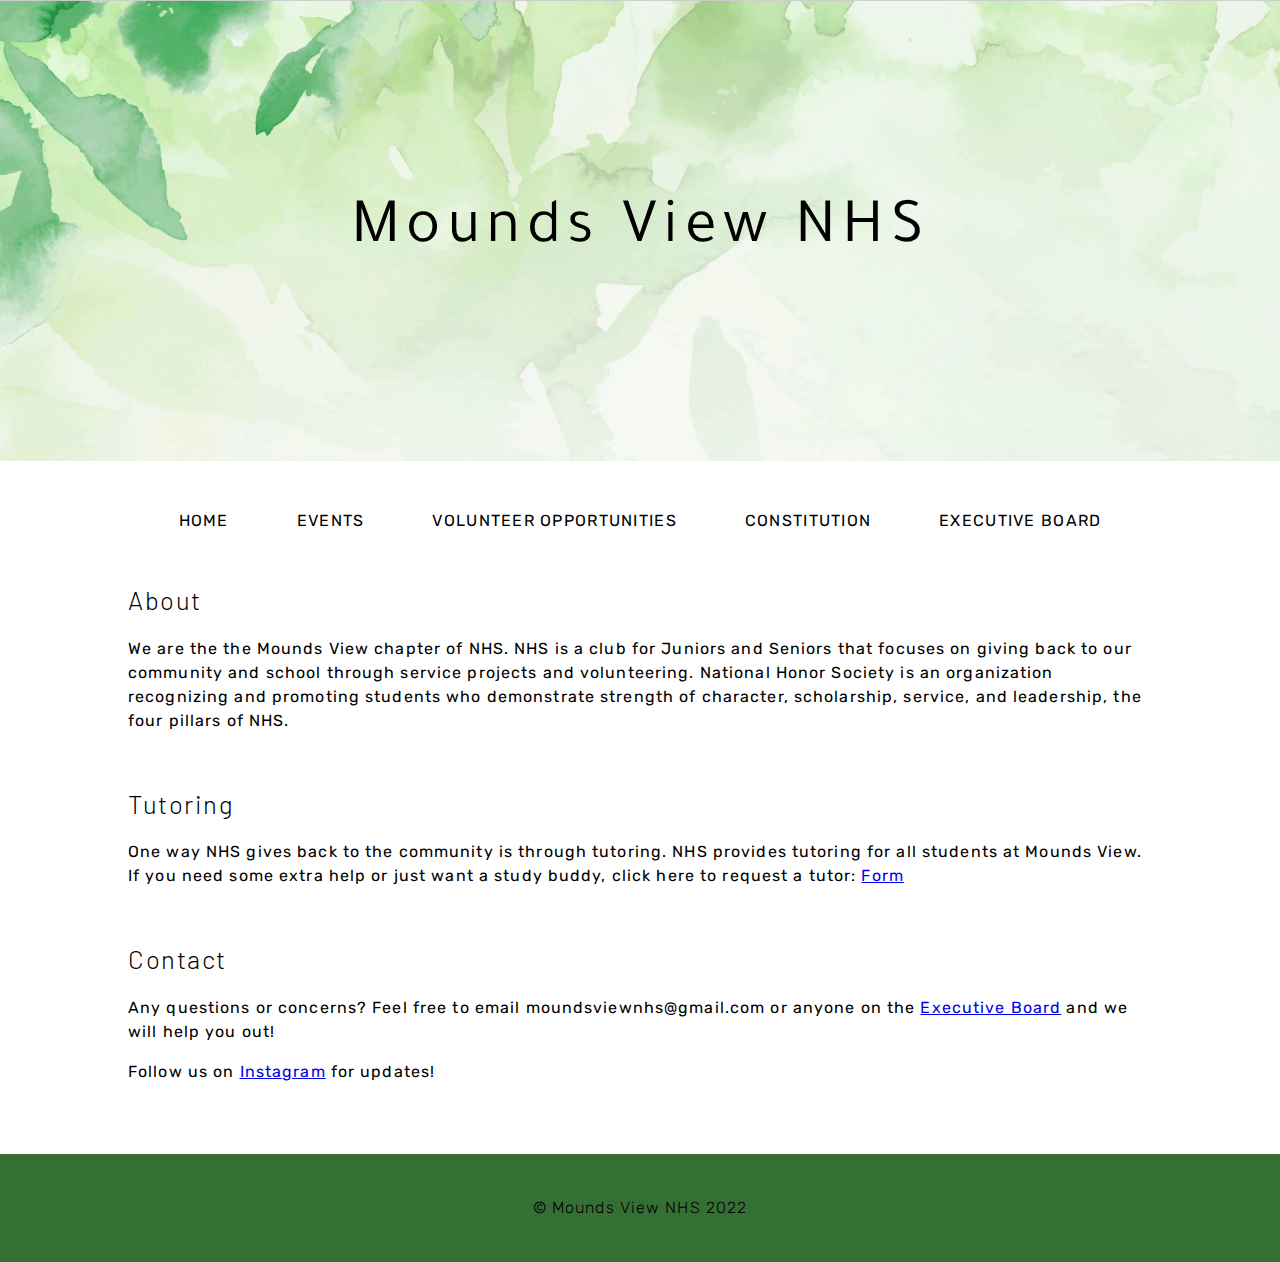
==== index.html @ a5d64d7a "tutor link" ====
<!DOCTYPE html>
<html>

<head>
  <meta charset="utf-8">
  <meta name="viewport" content="width=device-width">
   <title>Mounds View NHS</title>
  <link rel="preconnect" href="https://fonts.googleapis.com">
  <link rel="preconnect" href="https://fonts.gstatic.com" crossorigin>
  <link href="https://fonts.googleapis.com/css2?family=Baskervville&family=Maven+Pro:wght@500&display=swap"
    rel="stylesheet">
  <link href="https://fonts.googleapis.com/css2?family=Aboreto&display=swap" rel="stylesheet">
  <link href="https://fonts.googleapis.com/css2?family=Rubik:wght@300&display=swap" rel="stylesheet">
  <link href="https://fonts.googleapis.com/css2?family=Barlow&display=swap" rel="stylesheet">
  <link href="https://fonts.googleapis.com/css2?family=Oswald&display=swap" rel="stylesheet">
  <link href="https://fonts.googleapis.com/css2?family=Tajawal:wght@700;900&display=swap" rel="stylesheet">
  <link href="style.css" rel="stylesheet" type="text/css" />
</head>

<header>
  <div class="container">
    <img id="green" src="assets/nhsgreen.png" alt="green watercolor background" style="width:100%;">
    <div class="header">Mounds View NHS</div>
  </div>
</header>

 <nav>
  <ul>
    <li>
      <a href="index.html">HOME</a>
    </li>
    <li>
      <a href="events.html">EVENTS</a>
    </li>
    <li>
      <a href="vol.html">VOLUNTEER OPPORTUNITIES</a>
    </li>
    <li>
      <a href="const.html">CONSTITUTION</a>
    </li>
    <li>
      <a href="exec.html">EXECUTIVE BOARD</a>
    </li>
  </ul>
</nav>
  
<body>
  <h2>About</h2>
  <p>We are the the Mounds View chapter of NHS. NHS is a club for Juniors and Seniors that focuses on giving back to our community and school through service projects and volunteering. National Honor Society is an organization recognizing and promoting students who demonstrate strength of character, scholarship, service, and leadership, the four pillars of NHS.</p>

  <br>

  <h2>Tutoring</h2>
  <p>One way NHS gives back to the community is through tutoring. NHS provides tutoring for all students at Mounds View. If you need some extra help or just want a study buddy, click here to request a tutor: <a "target_blank" href="https://docs.google.com/forms/d/e/1FAIpQLSeL3W54-fE2BE8fTR8FERftIXO9i6QLTL2D0IW_nLnqtmi7Ow/viewform">Form</a></p>

  <br>

  <h2>Contact</h2>
  <p>Any questions or concerns? Feel free to email moundsviewnhs@gmail.com or anyone on the <a href="/executiveboard.html">Executive Board</a> and we will help you out!</p>
  
  <p>Follow us on <a target="_blank" href="https://www.instagram.com/moundsview_nhs/">Instagram</a> for updates!</p>
  
  <script src="script.js"></script>

</body>

  <br>
  <br>
  <br>
  
<footer>
  <p class="footerText">© Mounds View NHS 2022</p>
</footer>


</html>
---- style.css ----
html , body{
  height: 100%;
  width: 100%;
  margin: 0;
  padding: 0;
}

.container {
  position: relative;
  text-align: center;
  color: black;
  max-width: 100%;
  max-height: 10%;
  background-color: white;
}

.header {
  position: absolute;
  top: 50%;
  left: 50%;
  transform: translate(-50%, -50%);
  text-align: center;
  padding-top:7%;
  padding-bottom:7%;
  font-family: 'Tajawal', sans-serif;
  font-size: 4em;
  letter-spacing: .1em;
  background-repeat: no-repeat;
  background-size: cover;
}

#green{
  filter: grayscale(50%) blur(2px) contrast(80%) hue-rotate(120 deg);  
}

nav{
  text-align: center;
}

ul {
  padding: 1%;
  list-style-type: none;
  overflow: hidden;
}

li {
  display: inline-flex;
  justify-content: center;
}

li a {
  color: black;
  text-decoration: none;  
  padding: 1em 2em 1em 2em;
  font-size: 1em;
  line-height: 1.5em;
  text-align: center;
  font-family: 'Rubik', sans-serif;
  letter-spacing: .08em;
  border-bottom: 1px solid transparent;
  transition: all ease-in-out .7s;
}

li a:hover{
  color: #346f34;
  border-color: #346f34;
}

h2{
  font-family: 'Barlow', sans-serif;
  font-size: 1.6em;
  font-weight: 300;
  letter-spacing: .06em;
  margin-left: 10%;
  margin-right:10%;
}

p{
  font-family: 'Rubik', sans-serif;
  font-size: 1em;
  line-height: 1.5em;
  letter-spacing: .07em;
  margin-left: 10%;
  margin-right: 10%;
}

#news{
  display: block;
  width: 50%;
  height: 100%;
  margin-left: auto;
  margin-right: auto;
}

.constFrame {
  width: 100vw;
  height: 100vh;
  display: flex;
  align-items: center;
  justify-content: center;

}

.const{
  border: 1px solid #346f34;
  width: 50vw;
  height: 100vh;
  display: flex;
  align-self: center;
}

.vTable {
  margin: 2% 15% 10% 15%;
  border-collapse: collapse;
}

tr td {
  border: 1px solid black;
}

td {
  padding: 5px;
  font-family: 'Rubik', sans-serif;
  font-size: 1em;
  line-height: 1.5em;
  letter-spacing: .07em;
}

th {
  padding-bottom: 10px;
  font-family: 'Rubik', sans-serif;
  font-size: 1em;
  line-height: 1.5em;
  letter-spacing: .07em;
}

/* ian's crazy exec board shit */

.executiveboardPositions {
  font-size: 1.8em;
    position: static;
    display: flex;
    justify-content: space-evenly;
    text-align: center;
    margin: 0 10vw 10vh 10vw;
    line-height: 5vh;
}

.people {
    display: flex;
    justify-content: center;
    padding: 5vh 0 5vh 0;
    width: 20vw;
    text-align: center;
}

.contactEmail {
    display: flex;
    justify-content: center;
    padding: 0 0 15vh 0;
    width: 20vw;
    text-align: center;
    text-decoration: underline;
}

.envelopeButton {
    display: none;
}

.fa.fa-envelope {
    color: black;
    font-size: 2vh;
    width: 0px;
    height: 0px;
    display: none;
}

.flexcontainerExecBoard {
    display: flex;
    justify-content: space-evenly;
    margin: 0 5vw 0 5vw;
}

.mobileEmailContainer {
    display: none;
}

.executiveboardPictures {
    display: flex;
    max-width: 100%;
    justify-content: space-evenly;
    width: 20vw;
    height: 20vw;
    padding: 0 0vw 0 0vw;
    border-radius: 100%;
    object-fit: cover;
}

/* end of ian's crazy exec board shit */

footer {
  background-color: #346f34;
  text-align: center;
  padding: 3vh 0 3vh 0;
  font-weight: 300;
  height: 6vh;
  display: flex;
  align-items: center;
  justify-content: center;
}

.footerText {
  display: flex;
}
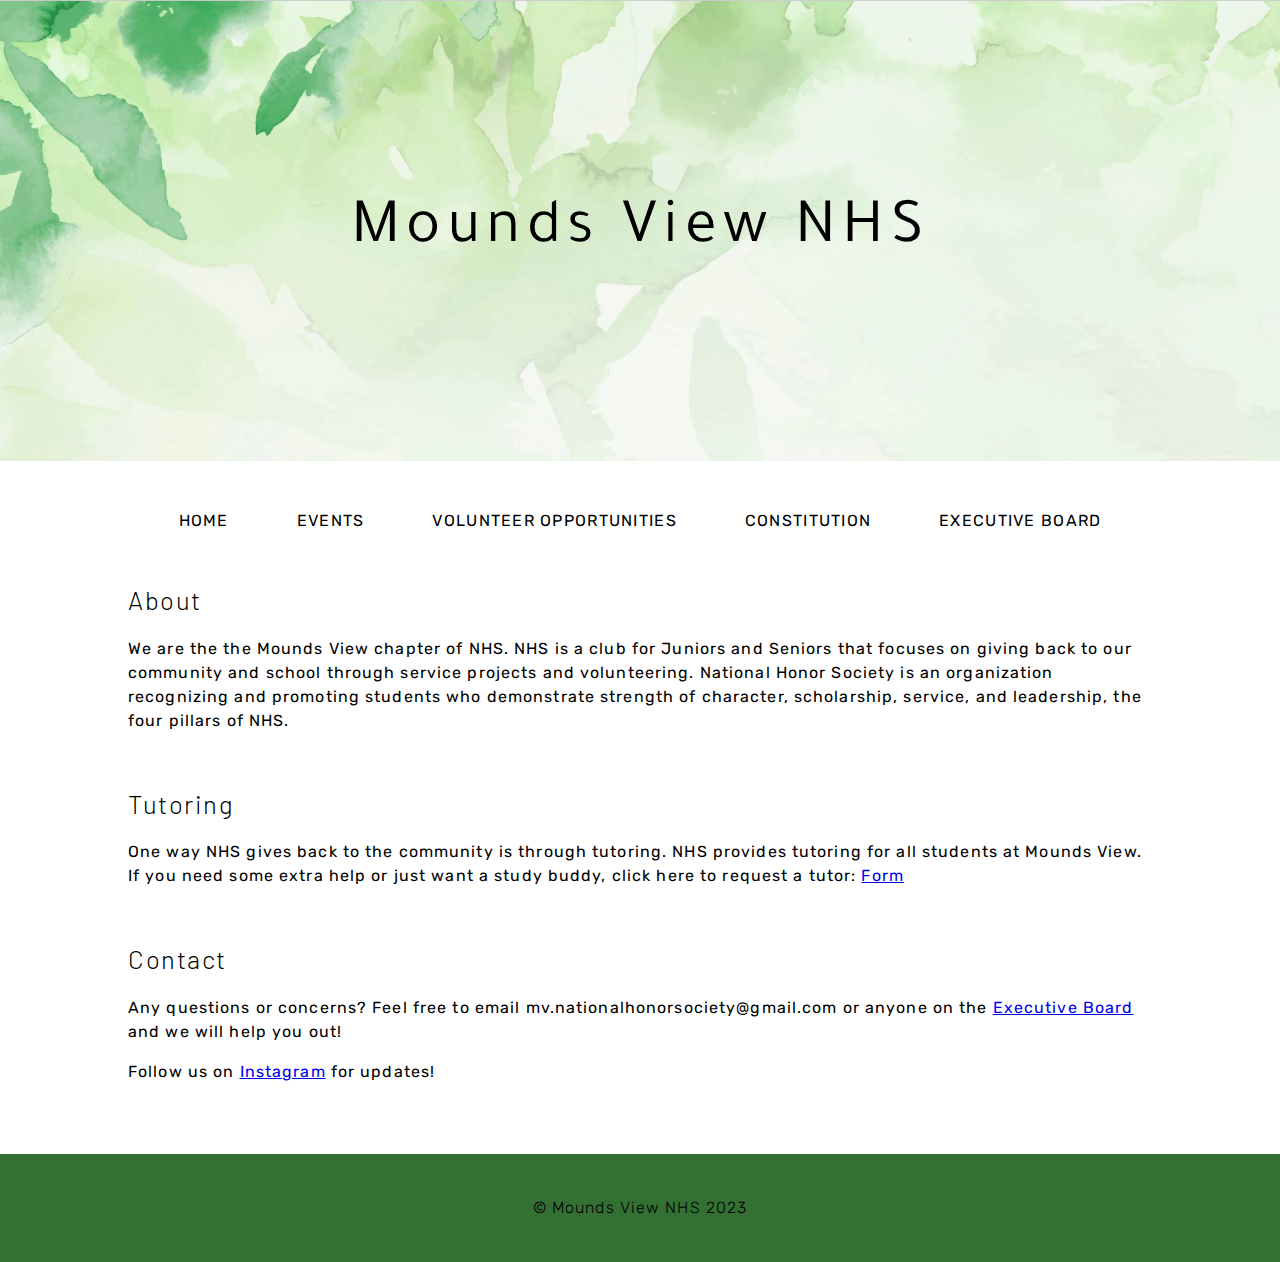
==== commit 12573e27: "Update email on index.html" ====
--- a/index.html
+++ b/index.html
@@ -51,12 +51,12 @@
   <br>
 
   <h2>Tutoring</h2>
-  <p>One way NHS gives back to the community is through tutoring. NHS provides tutoring for all students at Mounds View. If you need some extra help or just want a study buddy, click here to request a tutor: <a "target_blank" href="https://docs.google.com/forms/d/e/1FAIpQLSeL3W54-fE2BE8fTR8FERftIXO9i6QLTL2D0IW_nLnqtmi7Ow/viewform">Form</a></p>
+  <p>One way NHS gives back to the community is through tutoring. NHS provides tutoring for all students at Mounds View. If you need some extra help or just want a study buddy, click here to request a tutor: <a "target_blank" href="https://docs.google.com/forms/d/e/1FAIpQLScsgLa_R320Az-yJWwDCBwBKqCy2iRyJ8oxYYHY_yJuXqBAFA/viewform">Form</a></p> 
 
   <br>
 
   <h2>Contact</h2>
-  <p>Any questions or concerns? Feel free to email moundsviewnhs@gmail.com or anyone on the <a href="/executiveboard.html">Executive Board</a> and we will help you out!</p>
+  <p>Any questions or concerns? Feel free to email mv.nationalhonorsociety@gmail.com or anyone on the <a href="/executiveboard.html">Executive Board</a> and we will help you out!</p>
   
   <p>Follow us on <a target="_blank" href="https://www.instagram.com/moundsview_nhs/">Instagram</a> for updates!</p>
   
@@ -69,8 +69,8 @@
   <br>
   
 <footer>
-  <p class="footerText">© Mounds View NHS 2022</p>
+  <p class="footerText">© Mounds View NHS 2023</p>
 </footer>
 
-
+ 
 </html>
